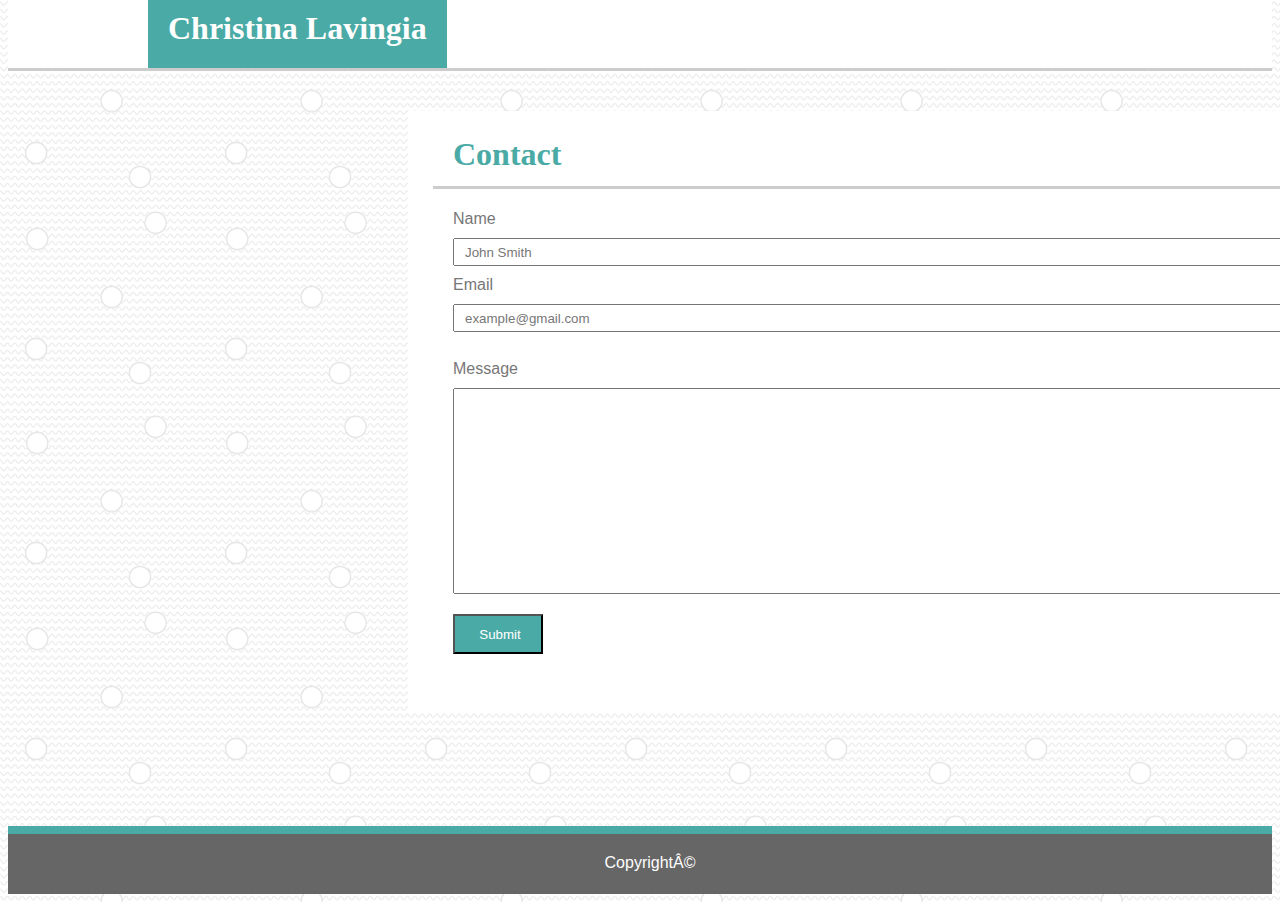
==== contact.html @ aa3e3eb8 "Adding my files from assignment 1." ====
<!DOCTYPE html>
    <html lang="en us">
        <head>
            <meta charset="UTF 8">
            <title>Contact Christina</title>
            <link rel="stylesheet" type="text/css" href="assets/css/style.css">
        </head>

        <body>
            <header>
                <h1>Christina Lavingia</h1>

                <nav>
                    <a href="index.html">About</a>
                    <a href="portfolio.html">Portfolio</a>
                    <a href="contact.html">Contact</a>
                </nav>
            </header>

            <article>
                <h1 class="pageTitle">Contact</h1>
                <form action="/action_page.php">
                    Name<br>
                    <input type="text" name="firstname" value="John Smith">
                    <br>
                    Email<br>
                    <input type="text" name="email" value="example@gmail.com">
                    <br><br>
                    Message<br>
                    <input id="message" type="text" name="message" value="">
                    <input id="button" type="submit" value="Submit">
                  </form> 
            </article>
            


            <footer>
                <p id="footer">Copyright©</p>
            </footer>



        </body>
---- assets/css/style.css ----
header {
    background-color: #fff;
    border-bottom: 3px solid #ccc;
    margin-top: -10px;
    height: 70px;
    line-height: 80px;
}

h1 {
    text-align: center;
    background-color: #4aaaa5;
    float: left;
    margin-left: 140px;
    padding-left: 20px;
    padding-right: 20px;
    margin-top: -10px;
    font-family:'Georgia', Times, 'Times New Roman', serif;
    color: white;
}

nav {
    float: left;
    position: relative;
    left: 950px;
    font-family: 'Arial', 'Helvetica Neue', Helvetica, sans-serif;
    word-spacing: 20px;
}

a:link {
    color: #777;
    text-decoration: none;
}

a:hover {
    color: #4aaaa5;
}

a:visited {
    color: #4aaaa5;
}

body {
    background-image: url("../images/wavy-dots.png");
}

article {
    margin-left: 400px;
    height: 600px;
    width: 960px;
    background-color: #fff;
    margin-top: 40px;
    padding-right: 10px;
}

.pageTitle {
    background-color: #fff;
    color: #4aaaa5;
    margin-top: 25px;
    height: 50px;
    width: 875px;
    margin-left: 25px;
    text-align: left;
    border-bottom: 3px solid #ccc;
}

.myPic {
    display: inline-block;
    margin-right: 25px; 
    height: 250px;
    width: 250px;
    float: left;
    margin-left: 35px;
}

p {
 color: #777;
 font-family: 'Arial', 'Helvetica Neue', Helvetica, sans-serif;
 line-height: 26px;
 padding-left: 20px;
}

form {
    color: #777;
    margin-left: 45px;
    font-family: 'Arial', 'Helvetica Neue', Helvetica, sans-serif;
}

input {
    color: #777;
    font-family: 'Arial', 'Helvetica Neue', Helvetica, sans-serif;
    width: 870px;
    height: 22px;
    margin: 10px 0px;
    padding-left: 10px;
}

#message {
    height: 200px;
}

#button {
    height: 40px;
    width: 90px;
    background-color: #4aaaa5;
    font-family: 'Arial', 'Helvetica Neue', Helvetica, sans-serif;
    color: #fff;
}

img {
    width: 300px;
    height: 200px;
}

.img-container {
    float: left;
    width: 33.33%;
    padding: 5px;
}

.clearfix::after {
    content: "";
    clear: both;
    display: table;
}

footer {
    border-top: 8px solid #4aaaa5;
    background-color: #666;
    text-align: center;
    height: 60px;
    margin-top: 115px;  
}

#footer {
    color: #fff;
}
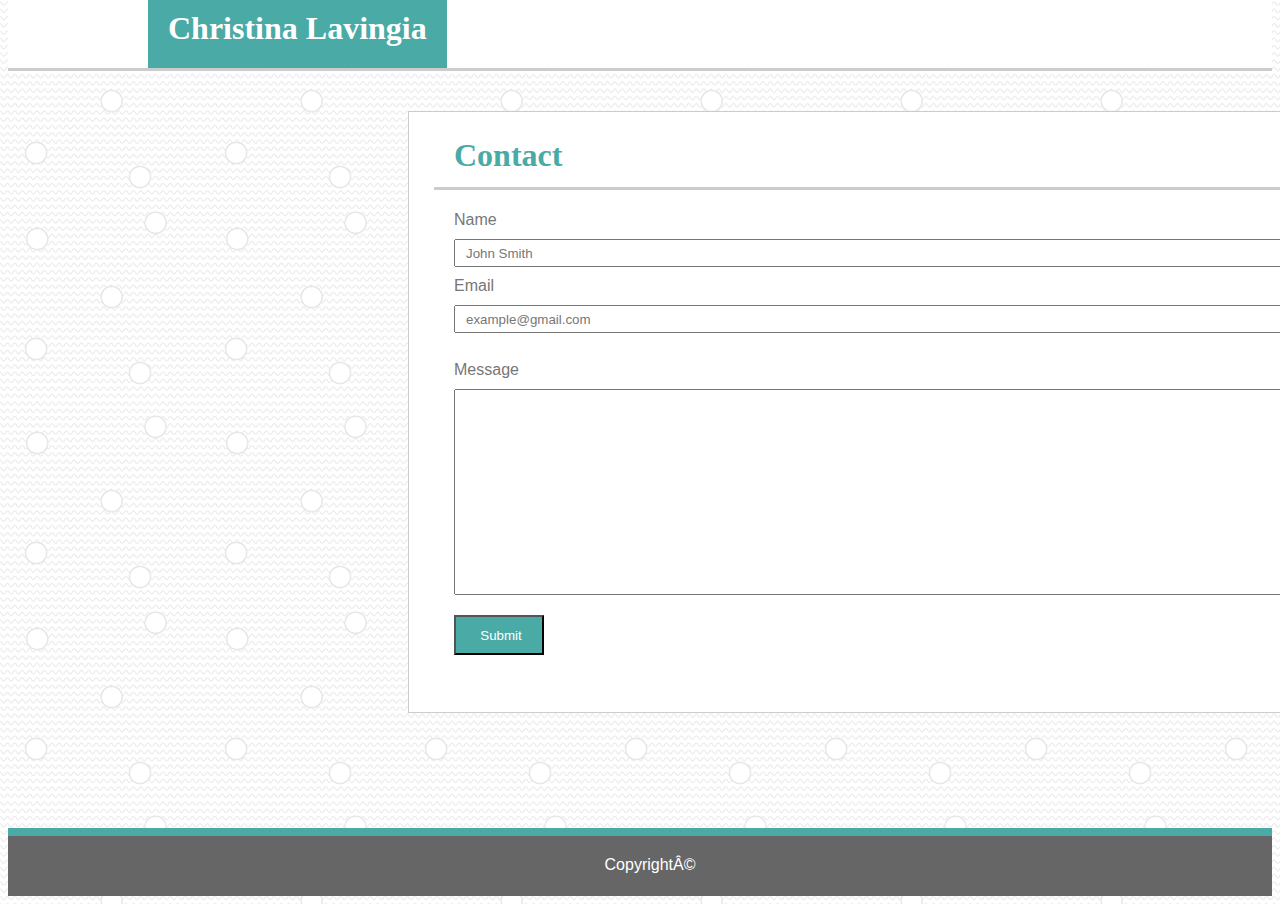
==== commit 6b45e486: "Adding mobile responsive screens." ====
--- a/contact.html
+++ b/contact.html
@@ -4,6 +4,7 @@
             <meta charset="UTF 8">
             <title>Contact Christina</title>
             <link rel="stylesheet" type="text/css" href="assets/css/style.css">
+            <meta name="viewport" content="width=device-width, initial-scale=1">
         </head>
 
         <body>
@@ -17,7 +18,7 @@
                 </nav>
             </header>
 
-            <article>
+            <article id="contactForm">
                 <h1 class="pageTitle">Contact</h1>
                 <form action="/action_page.php">
                     Name<br>
--- a/assets/css/style.css
+++ b/assets/css/style.css
@@ -50,6 +50,7 @@
     background-color: #fff;
     margin-top: 40px;
     padding-right: 10px;
+    border: 1px solid #ccc;
 }
 
 .pageTitle {
@@ -68,6 +69,7 @@
     margin-right: 25px; 
     height: 250px;
     width: 250px;
+
     float: left;
     margin-left: 35px;
 }
@@ -109,6 +111,7 @@
 img {
     width: 300px;
     height: 200px;
+    border: 1px solid #ccc;
 }
 
 .img-container {
@@ -133,4 +136,79 @@
 
 #footer {
     color: #fff;
-}+}
+
+@media screen and (max-width: 980px) {
+
+}
+
+@media screen and (max-width: 768px) {
+
+
+}
+
+@media screen and (max-width: 640px) {
+    header {
+        position: static;
+        padding-left: 0px;
+    }
+
+    h1 {
+        width: 425px;
+        font-size: 24px;
+        margin: 0px;
+        margin-left: -10px;
+    }
+
+    .pageTitle {
+        width: 340px;
+    }
+
+    nav {
+        position: static;
+        width: 460px;
+        margin-left: -5px;
+        text-align: center;
+        background-color: white;
+        border-bottom: 3px solid #ccc;
+    }
+
+    article {
+        margin-left: 5px;
+        width: 420px;
+        margin-top: 120px;
+        height: 800px
+    }
+
+    .pageTitle {
+        margin-bottom: 15px;
+    }
+    
+    #bioInfo {
+        height: 950px;
+    }
+
+    #contactForm {
+        height: 570px;
+        margin-bottom: 115px;
+    }
+
+    form {
+        margin-left: 30px;
+    }
+
+
+    input {
+        width: 350px;
+    }
+
+    .img-container {
+        clear: both;
+        margin-top: 20px;
+        margin-left: 50px;
+    }
+
+    footer {
+        margin-top: 30px;
+    }
+}
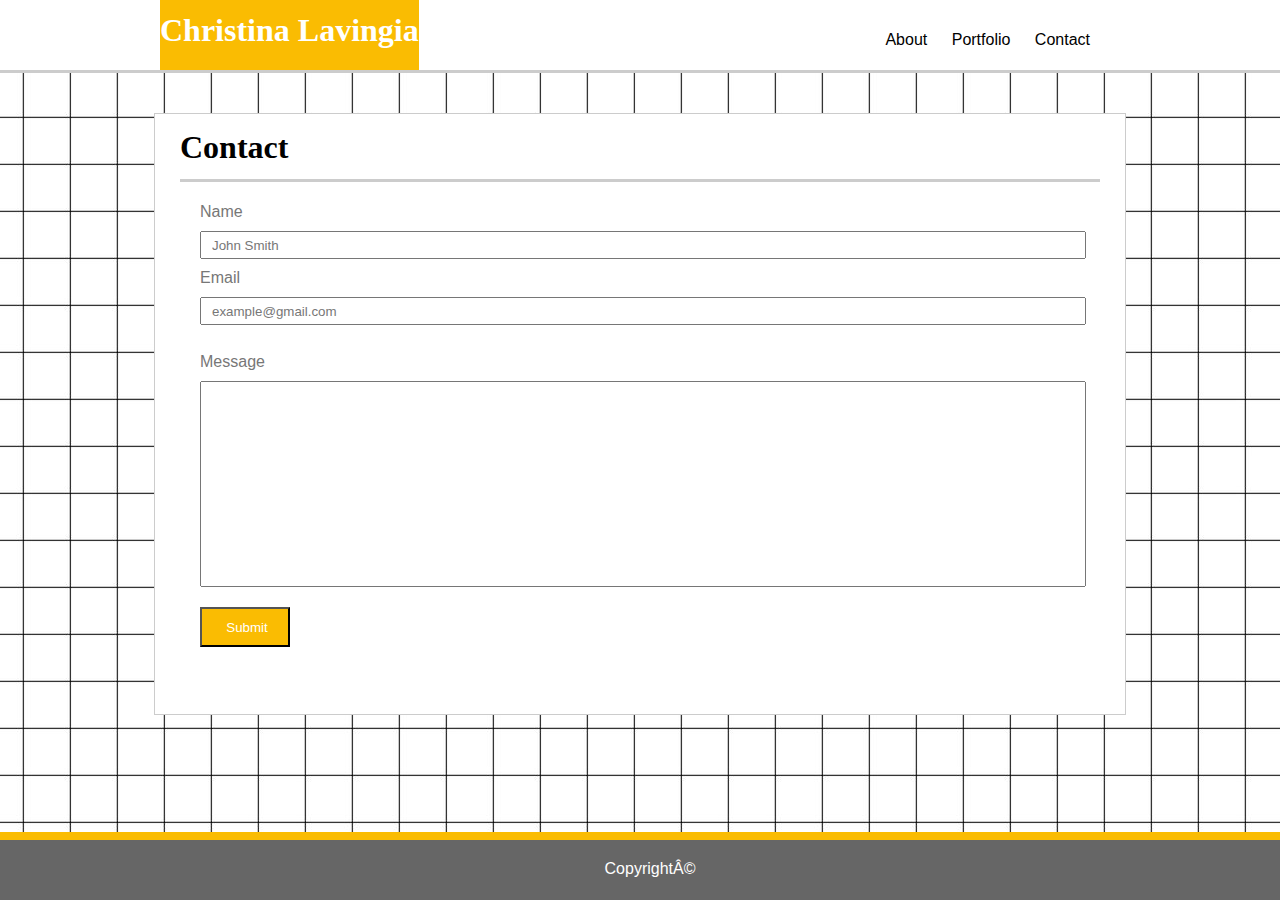
==== commit 542c015a: "Add Google Fonts link." ====
--- a/contact.html
+++ b/contact.html
@@ -1,14 +1,15 @@
 <!DOCTYPE html>
-    <html lang="en us">
-        <head>
-            <meta charset="UTF 8">
-            <title>Contact Christina</title>
-            <link rel="stylesheet" type="text/css" href="assets/css/style.css">
-            <meta name="viewport" content="width=device-width, initial-scale=1">
-        </head>
+<html lang="en-us">
+    <head>
+        <meta charset="UTF 8">
+        <title>Contact Christina</title>
+        <link href="https://fonts.googleapis.com/css?family=League+Script" rel="stylesheet">
+        <link rel="stylesheet" type="text/css" href="assets/css/style.css">
+    </head>
 
-        <body>
-            <header>
+    <body>
+        <header>
+            <div id="container">
                 <h1>Christina Lavingia</h1>
 
                 <nav>
@@ -16,29 +17,28 @@
                     <a href="portfolio.html">Portfolio</a>
                     <a href="contact.html">Contact</a>
                 </nav>
-            </header>
+            </div>
+        </header>
 
-            <article id="contactForm">
-                <h1 class="pageTitle">Contact</h1>
-                <form action="/action_page.php">
-                    Name<br>
-                    <input type="text" name="firstname" value="John Smith">
-                    <br>
-                    Email<br>
-                    <input type="text" name="email" value="example@gmail.com">
-                    <br><br>
-                    Message<br>
-                    <input id="message" type="text" name="message" value="">
-                    <input id="button" type="submit" value="Submit">
-                  </form> 
-            </article>
-            
+        <article>
+            <h1 class="pageTitle">Contact</h1>
+            <form action="/action_page.php">
+                Name<br>
+                <input type="text" name="firstname" value="John Smith">
+                <br>
+                Email<br>
+                <input type="text" name="email" value="example@gmail.com">
+                <br><br>
+                Message<br>
+                <input id="message" type="text" name="message" value="">
+                <input id="button" type="submit" value="Submit">
+                </form> 
+        </article>
+    
+        <footer>
+            <p id="footer">Copyright©</p>
+        </footer>
+    
+    </body>
 
-
-            <footer>
-                <p id="footer">Copyright©</p>
-            </footer>
-
-
-
-        </body>
+</html>--- a/assets/css/style.css
+++ b/assets/css/style.css
@@ -1,66 +1,71 @@
 header {
     background-color: #fff;
     border-bottom: 3px solid #ccc;
-    margin-top: -10px;
     height: 70px;
     line-height: 80px;
 }
 
+#container {
+    margin: 0 auto;
+    width: 960px;
+}
+
+
 h1 {
     text-align: center;
-    background-color: #4aaaa5;
+    background-color: #FABC02;
     float: left;
-    margin-left: 140px;
-    padding-left: 20px;
-    padding-right: 20px;
     margin-top: -10px;
     font-family:'Georgia', Times, 'Times New Roman', serif;
     color: white;
 }
 
 nav {
-    float: left;
+    float: right;
     position: relative;
-    left: 950px;
     font-family: 'Arial', 'Helvetica Neue', Helvetica, sans-serif;
     word-spacing: 20px;
+    text-align: center;
+    margin-right: 30px;
 }
 
 a:link {
-    color: #777;
+    color: #000000;
     text-decoration: none;
 }
 
 a:hover {
-    color: #4aaaa5;
+    color: #FABC02;
 }
 
 a:visited {
-    color: #4aaaa5;
+    color: #FABC02;
 }
 
 body {
-    background-image: url("../images/wavy-dots.png");
-}
-
-article {
-    margin-left: 400px;
+    background-image: url("../images/black-grid.jpg");
+    margin: 0;
+    padding: 0;
+}
+
+article {
+    margin: 0 auto;
     height: 600px;
     width: 960px;
     background-color: #fff;
+    border: 1px solid #ccc;
     margin-top: 40px;
     padding-right: 10px;
-    border: 1px solid #ccc;
-}
-
-.pageTitle {
+}
+
+.pageTitle, .pageTitlePort {
     background-color: #fff;
-    color: #4aaaa5;
-    margin-top: 25px;
+    color: #000000;
     height: 50px;
-    width: 875px;
+    width: 920px;
     margin-left: 25px;
     text-align: left;
+    margin-top: 15px;
     border-bottom: 3px solid #ccc;
 }
 
@@ -69,9 +74,9 @@
     margin-right: 25px; 
     height: 250px;
     width: 250px;
-
     float: left;
     margin-left: 35px;
+    border: 1px solid #ccc;
 }
 
 p {
@@ -103,7 +108,7 @@
 #button {
     height: 40px;
     width: 90px;
-    background-color: #4aaaa5;
+    background-color: #FABC02;
     font-family: 'Arial', 'Helvetica Neue', Helvetica, sans-serif;
     color: #fff;
 }
@@ -111,104 +116,162 @@
 img {
     width: 300px;
     height: 200px;
-    border: 1px solid #ccc;
+    border: 2px solid #ccc;
 }
 
 .img-container {
     float: left;
-    width: 33.33%;
-    padding: 5px;
-}
-
-.clearfix::after {
-    content: "";
-    clear: both;
-    display: table;
+    position: relative;
+    top: 20px;
+    margin-left: 15px;
+    margin-bottom: 15px;
 }
 
 footer {
-    border-top: 8px solid #4aaaa5;
+    border-top: 8px solid #FABC02;
     background-color: #666;
     text-align: center;
     height: 60px;
-    margin-top: 115px;  
+    position: fixed;
+    left: 0;
+    bottom: 0;
+    width: 100%; 
 }
 
 #footer {
     color: #fff;
 }
 
+
 @media screen and (max-width: 980px) {
+#container {
+    width: 700px;
+}
+.pageTitle {
+    width: 710px;
+}
+
+.pageTitlePort  {
+    width: 560px;
+}
+
+input {
+    width: 650px;
+}
+
+article {
+    width: 750px;
+}
+
+#portfolioArticle {
+    height: 1500px;
+    width: 600px;
+}
+
+.img-container {
+    width: 50%;
+    position: relative;
+    top: 0px;
+    padding-left: 25%;
+}
+    
+
 
 }
 
 @media screen and (max-width: 768px) {
 
-
-}
-
-@media screen and (max-width: 640px) {
-    header {
-        position: static;
-        padding-left: 0px;
-    }
-
-    h1 {
-        width: 425px;
-        font-size: 24px;
-        margin: 0px;
-        margin-left: -10px;
-    }
-
-    .pageTitle {
-        width: 340px;
-    }
-
-    nav {
-        position: static;
-        width: 460px;
-        margin-left: -5px;
-        text-align: center;
-        background-color: white;
-        border-bottom: 3px solid #ccc;
-    }
-
-    article {
-        margin-left: 5px;
-        width: 420px;
-        margin-top: 120px;
-        height: 800px
-    }
-
-    .pageTitle {
-        margin-bottom: 15px;
-    }
-    
-    #bioInfo {
-        height: 950px;
-    }
-
-    #contactForm {
-        height: 570px;
-        margin-bottom: 115px;
-    }
-
-    form {
-        margin-left: 30px;
-    }
-
-
-    input {
-        width: 350px;
-    }
-
-    .img-container {
-        clear: both;
-        margin-top: 20px;
-        margin-left: 50px;
-    }
-
-    footer {
-        margin-top: 30px;
-    }
-}
+.pageTitle {
+    width: 580px;
+}
+
+.pageTitlePort {
+    width: 460px;
+}
+
+input {
+    width: 540px;
+}
+
+article {
+    width: 610px;
+}
+
+#myBio {
+    height: 730px;
+}
+
+#portfolioArticle {
+    height: 1500px;
+    width: 500px;
+}
+
+.img-container {
+    width: 50%;
+    padding-left: 18%;
+}
+
+}
+
+@media screen and (max-width: 650px) {
+#container {
+    width: 100%;
+    margin: 0;
+    padding: 0;
+    border-bottom: 3px solid #ccc;
+    height: 150px;
+    background-color: white;
+}
+
+.pageTitlePort {
+    width: 360px;
+}
+
+h1 {
+    margin: 0 auto;
+    font-size: 24px;
+    width: 100%;
+    text-align: center;
+}
+
+nav {
+    margin-right: 23%;
+}
+
+.pageTitle {
+    width: 350px;
+    margin-bottom: 20px;
+}
+
+input {
+    width: 330px;
+    margin-left: -15px;
+}
+
+article {
+    width: 380px;
+    margin: 0 auto;
+    margin-top: 100px;
+} 
+
+.myPic {
+    width: 200px;
+    height: 200px;
+}
+
+#portfolioArticle {
+    height: 1600px;
+    width: 400px;
+}
+
+#myBio {
+    height: 1100px;
+}
+
+.img-container {
+    width: 50%;
+    padding-left: 30px;
+    padding-top: 15px;
+}
+
+}